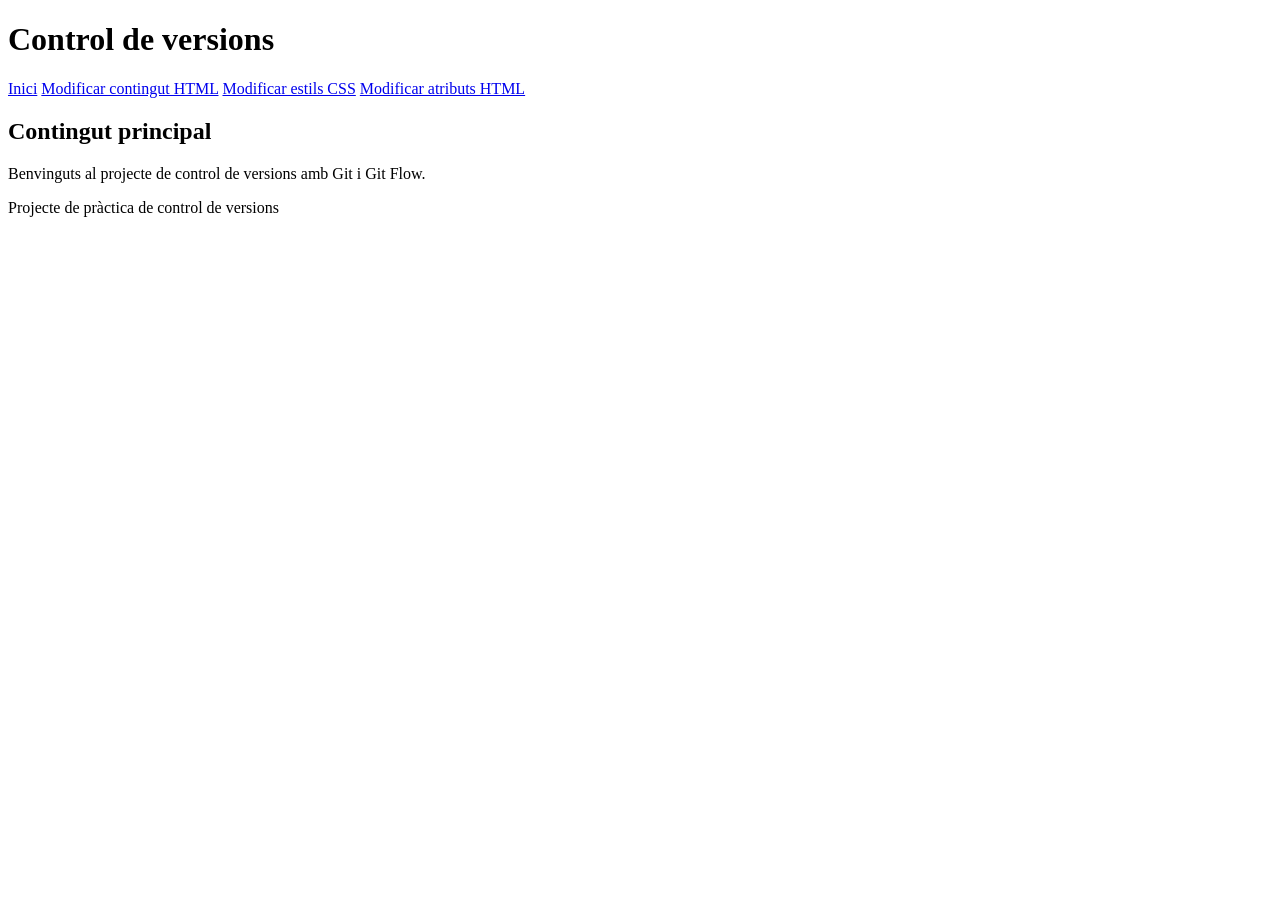
==== index.html @ dae03c4a "Usuari 1: Estructura inicial creada en HTML" ====
<!doctype html>
<html class="no-js" lang="">
  <head>
    <meta charset="utf-8">
    <meta name="viewport" content="width=device-width, initial-scale=1">
    <title></title>
    <link rel="stylesheet" href="css/style.css">
    <meta name="description" content="">

    <meta property="og:title" content="">
    <meta property="og:type" content="">
    <meta property="og:url" content="">
    <meta property="og:image" content="">
    <meta property="og:image:alt" content="">

    <link rel="icon" href="/favicon.ico" sizes="any">
    <link rel="icon" href="/icon.svg" type="image/svg+xml">
    <link rel="apple-touch-icon" href="icon.png">

    <link rel="manifest" href="site.webmanifest">
    <meta name="theme-color" content="#fafafa">
  </head>
  <body>
    <script src="js/app.js"></script>

    <header><h1>Control de versions</h1></header>

    <nav>
      <a href="index.html">Inici</a>
      <a href="#contingut">Modificar contingut HTML</a>
      <a href="#estils">Modificar estils CSS</a>
      <a href="#atributs">Modificar atributs HTML</a>
    </nav>

    <main id="contingut">
      <h2>Contingut principal</h2>
      <p>Benvinguts al projecte de control de versions amb Git i Git Flow.</p>
    </main>

    <footer><p>Projecte de pràctica de control de versions</p></footer>
  </body>
</html>
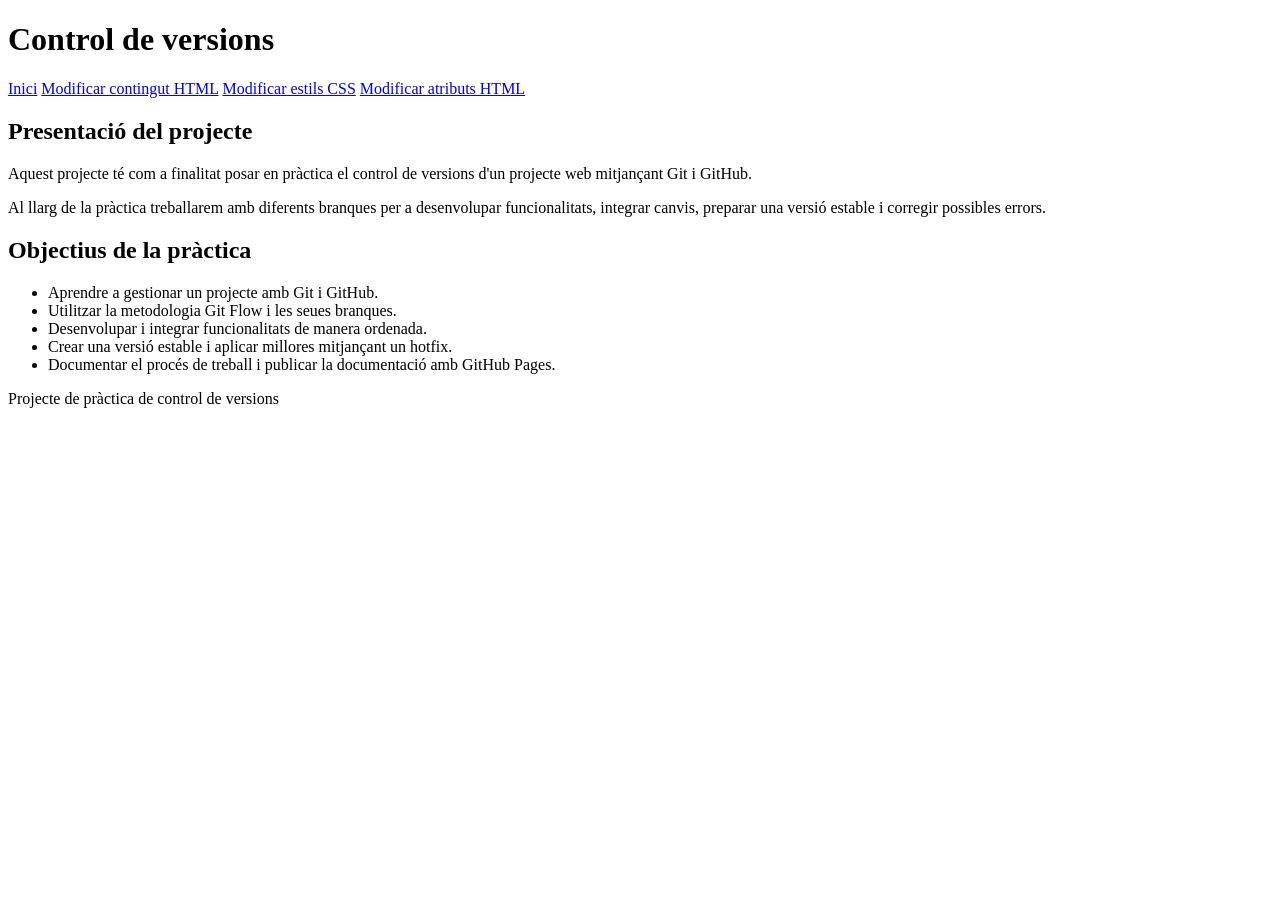
==== commit 6d352fb3: "Usuari 2: Afegir presentació i objectius del projecte. Creació de branques feature/contingutHTML i f" ====
--- a/index.html
+++ b/index.html
@@ -33,8 +33,28 @@
     </nav>
 
     <main id="contingut">
-      <h2>Contingut principal</h2>
-      <p>Benvinguts al projecte de control de versions amb Git i Git Flow.</p>
+      <h2>Presentació del projecte</h2>
+
+      <p>
+        Aquest projecte té com a finalitat posar en pràctica el control de versions
+        d'un projecte web mitjançant Git i GitHub.
+      </p>
+
+      <p>
+        Al llarg de la pràctica treballarem amb diferents branques per a desenvolupar
+        funcionalitats, integrar canvis, preparar una versió estable i corregir
+        possibles errors.
+      </p>
+
+      <h2>Objectius de la pràctica</h2>
+
+      <ul>
+        <li>Aprendre a gestionar un projecte amb Git i GitHub.</li>
+        <li>Utilitzar la metodologia Git Flow i les seues branques.</li>
+        <li>Desenvolupar i integrar funcionalitats de manera ordenada.</li>
+        <li>Crear una versió estable i aplicar millores mitjançant un hotfix.</li>
+        <li>Documentar el procés de treball i publicar la documentació amb GitHub Pages.</li>
+      </ul>
     </main>
 
     <footer><p>Projecte de pràctica de control de versions</p></footer>
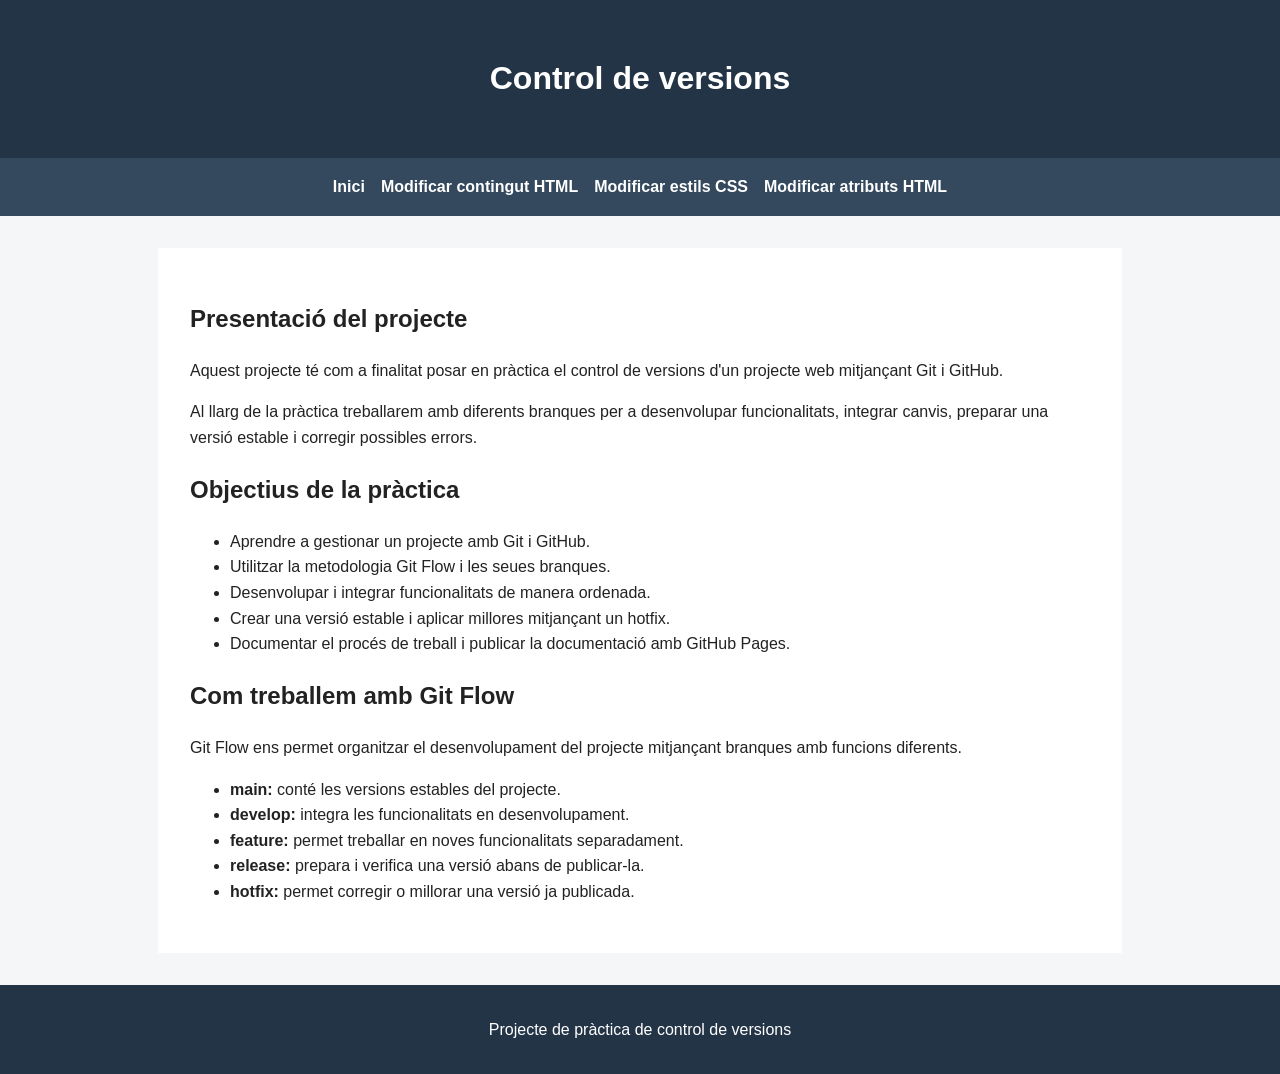
==== commit 2d18c9f8: "Usuari 1: Aplicar millores sobre la primera versió estable" ====
--- a/index.html
+++ b/index.html
@@ -1,9 +1,9 @@
 <!doctype html>
-<html class="no-js" lang="">
+<html class="no-js" lang="ca">
   <head>
     <meta charset="utf-8">
     <meta name="viewport" content="width=device-width, initial-scale=1">
-    <title></title>
+    <title>Control de versions</title>
     <link rel="stylesheet" href="css/style.css">
     <meta name="description" content="">
 
@@ -21,11 +21,10 @@
     <meta name="theme-color" content="#fafafa">
   </head>
   <body>
-    <script src="js/app.js"></script>
 
-    <header><h1>Control de versions</h1></header>
+    <header id="capçalera"><h1>Control de versions</h1></header>
 
-    <nav>
+    <nav id="navegacio">
       <a href="index.html">Inici</a>
       <a href="#contingut">Modificar contingut HTML</a>
       <a href="#estils">Modificar estils CSS</a>
@@ -55,8 +54,25 @@
         <li>Crear una versió estable i aplicar millores mitjançant un hotfix.</li>
         <li>Documentar el procés de treball i publicar la documentació amb GitHub Pages.</li>
       </ul>
+
+      <h2>Com treballem amb Git Flow</h2>
+
+      <p>
+        Git Flow ens permet organitzar el desenvolupament del projecte
+        mitjançant branques amb funcions diferents.
+      </p>
+
+      <ul>
+        <li><strong>main:</strong> conté les versions estables del projecte.</li>
+        <li><strong>develop:</strong> integra les funcionalitats en desenvolupament.</li>
+        <li><strong>feature:</strong> permet treballar en noves funcionalitats separadament.</li>
+        <li><strong>release:</strong> prepara i verifica una versió abans de publicar-la.</li>
+        <li><strong>hotfix:</strong> permet corregir o millorar una versió ja publicada.</li>
+      </ul>
+
     </main>
 
-    <footer><p>Projecte de pràctica de control de versions</p></footer>
+    <footer id="peuPagina"><p>Projecte de pràctica de control de versions</p></footer>
+    <script src="js/app.js"></script>
   </body>
 </html>
--- a/css/style.css
+++ b/css/style.css
@@ -0,0 +1,295 @@
+/*! HTML5 Boilerplate v9.0.1 | MIT License | https://html5boilerplate.com/ */
+
+/* main.css 3.0.0 | MIT License | https://github.com/h5bp/main.css#readme */
+/*
+ * What follows is the result of much research on cross-browser styling.
+ * Credit left inline and big thanks to Nicolas Gallagher, Jonathan Neal,
+ * Kroc Camen, and the H5BP dev community and team.
+ */
+
+/* ==========================================================================
+   Base styles: opinionated defaults
+   ========================================================================== */
+
+html {
+  color: #222;
+  font-size: 1em;
+  line-height: 1.4;
+}
+
+/*
+ * Remove text-shadow in selection highlight:
+ * https://twitter.com/miketaylr/status/12228805301
+ *
+ * Customize the background color to match your design.
+ */
+
+::-moz-selection {
+  background: #b3d4fc;
+  text-shadow: none;
+}
+
+::selection {
+  background: #b3d4fc;
+  text-shadow: none;
+}
+
+/*
+ * A better looking default horizontal rule
+ */
+
+hr {
+  display: block;
+  height: 1px;
+  border: 0;
+  border-top: 1px solid #ccc;
+  margin: 1em 0;
+  padding: 0;
+}
+
+/*
+ * Remove the gap between audio, canvas, iframes,
+ * images, videos and the bottom of their containers:
+ * https://github.com/h5bp/html5-boilerplate/issues/440
+ */
+
+audio,
+canvas,
+iframe,
+img,
+svg,
+video {
+  vertical-align: middle;
+}
+
+/*
+ * Remove default fieldset styles.
+ */
+
+fieldset {
+  border: 0;
+  margin: 0;
+  padding: 0;
+}
+
+/*
+ * Allow only vertical resizing of textareas.
+ */
+
+textarea {
+  resize: vertical;
+}
+
+/* ==========================================================================
+   Author's custom styles
+   ========================================================================== */
+
+body {
+  margin: 0;
+  font-family: Arial, sans-serif;
+  color: #222;
+  background-color: #f4f6f8;
+  line-height: 1.6;
+}
+
+#capçalera {
+  padding: 2rem;
+  text-align: center;
+  color: white;
+  background-color: #243447;
+}
+
+#navegacio {
+  display: flex;
+  justify-content: center;
+  flex-wrap: wrap;
+  gap: 1rem;
+  padding: 1rem;
+  background-color: #34495e;
+}
+
+#navegacio a {
+  color: white;
+  text-decoration: none;
+  font-weight: bold;
+}
+
+#navegacio a:hover {
+  text-decoration: underline;
+}
+
+#contingut {
+  max-width: 900px;
+  margin: 2rem auto;
+  padding: 2rem;
+  background-color: white;
+}
+
+#peuPagina {
+  padding: 1rem;
+  text-align: center;
+  color: white;
+  background-color: #243447;
+}
+
+/* ==========================================================================
+   Helper classes
+   ========================================================================== */
+
+/*
+ * Hide visually and from screen readers
+ */
+
+.hidden,
+[hidden] {
+  display: none !important;
+}
+
+/*
+ * Hide only visually, but have it available for screen readers:
+ * https://snook.ca/archives/html_and_css/hiding-content-for-accessibility
+ *
+ * 1. For long content, line feeds are not interpreted as spaces and small width
+ *    causes content to wrap 1 word per line:
+ *    https://medium.com/@jessebeach/beware-smushed-off-screen-accessible-text-5952a4c2cbfe
+ */
+
+.visually-hidden {
+  border: 0;
+  clip: rect(0, 0, 0, 0);
+  height: 1px;
+  margin: -1px;
+  overflow: hidden;
+  padding: 0;
+  position: absolute;
+  white-space: nowrap;
+  width: 1px;
+  /* 1 */
+}
+
+/*
+ * Extends the .visually-hidden class to allow the element
+ * to be focusable when navigated to via the keyboard:
+ * https://www.drupal.org/node/897638
+ */
+
+.visually-hidden.focusable:active,
+.visually-hidden.focusable:focus {
+  clip: auto;
+  height: auto;
+  margin: 0;
+  overflow: visible;
+  position: static;
+  white-space: inherit;
+  width: auto;
+}
+
+/*
+ * Hide visually and from screen readers, but maintain layout
+ */
+
+.invisible {
+  visibility: hidden;
+}
+
+/*
+ * Clearfix: contain floats
+ *
+ * The use of `table` rather than `block` is only necessary if using
+ * `::before` to contain the top-margins of child elements.
+ */
+
+.clearfix::before,
+.clearfix::after {
+  content: "";
+  display: table;
+}
+
+.clearfix::after {
+  clear: both;
+}
+
+/* ==========================================================================
+   EXAMPLE Media Queries for Responsive Design.
+   These examples override the primary ('mobile first') styles.
+   Modify as content requires.
+   ========================================================================== */
+
+@media only screen and (min-width: 35em) {
+  /* Style adjustments for viewports that meet the condition */
+}
+
+@media print,
+  (-webkit-min-device-pixel-ratio: 1.25),
+  (min-resolution: 1.25dppx),
+  (min-resolution: 120dpi) {
+  /* Style adjustments for high resolution devices */
+}
+
+/* ==========================================================================
+   Print styles.
+   Inlined to avoid the additional HTTP request:
+   https://www.phpied.com/delay-loading-your-print-css/
+   ========================================================================== */
+
+@media print {
+  *,
+  *::before,
+  *::after {
+    background: #fff !important;
+    color: #000 !important;
+    /* Black prints faster */
+    box-shadow: none !important;
+    text-shadow: none !important;
+  }
+
+  a,
+  a:visited {
+    text-decoration: underline;
+  }
+
+  a[href]::after {
+    content: " (" attr(href) ")";
+  }
+
+  abbr[title]::after {
+    content: " (" attr(title) ")";
+  }
+
+  /*
+   * Don't show links that are fragment identifiers,
+   * or use the `javascript:` pseudo protocol
+   */
+  a[href^="#"]::after,
+  a[href^="javascript:"]::after {
+    content: "";
+  }
+
+  pre {
+    white-space: pre-wrap !important;
+  }
+
+  pre,
+  blockquote {
+    border: 1px solid #999;
+    page-break-inside: avoid;
+  }
+
+  tr,
+  img {
+    page-break-inside: avoid;
+  }
+
+  p,
+  h2,
+  h3 {
+    orphans: 3;
+    widows: 3;
+  }
+
+  h2,
+  h3 {
+    page-break-after: avoid;
+  }
+}
+
